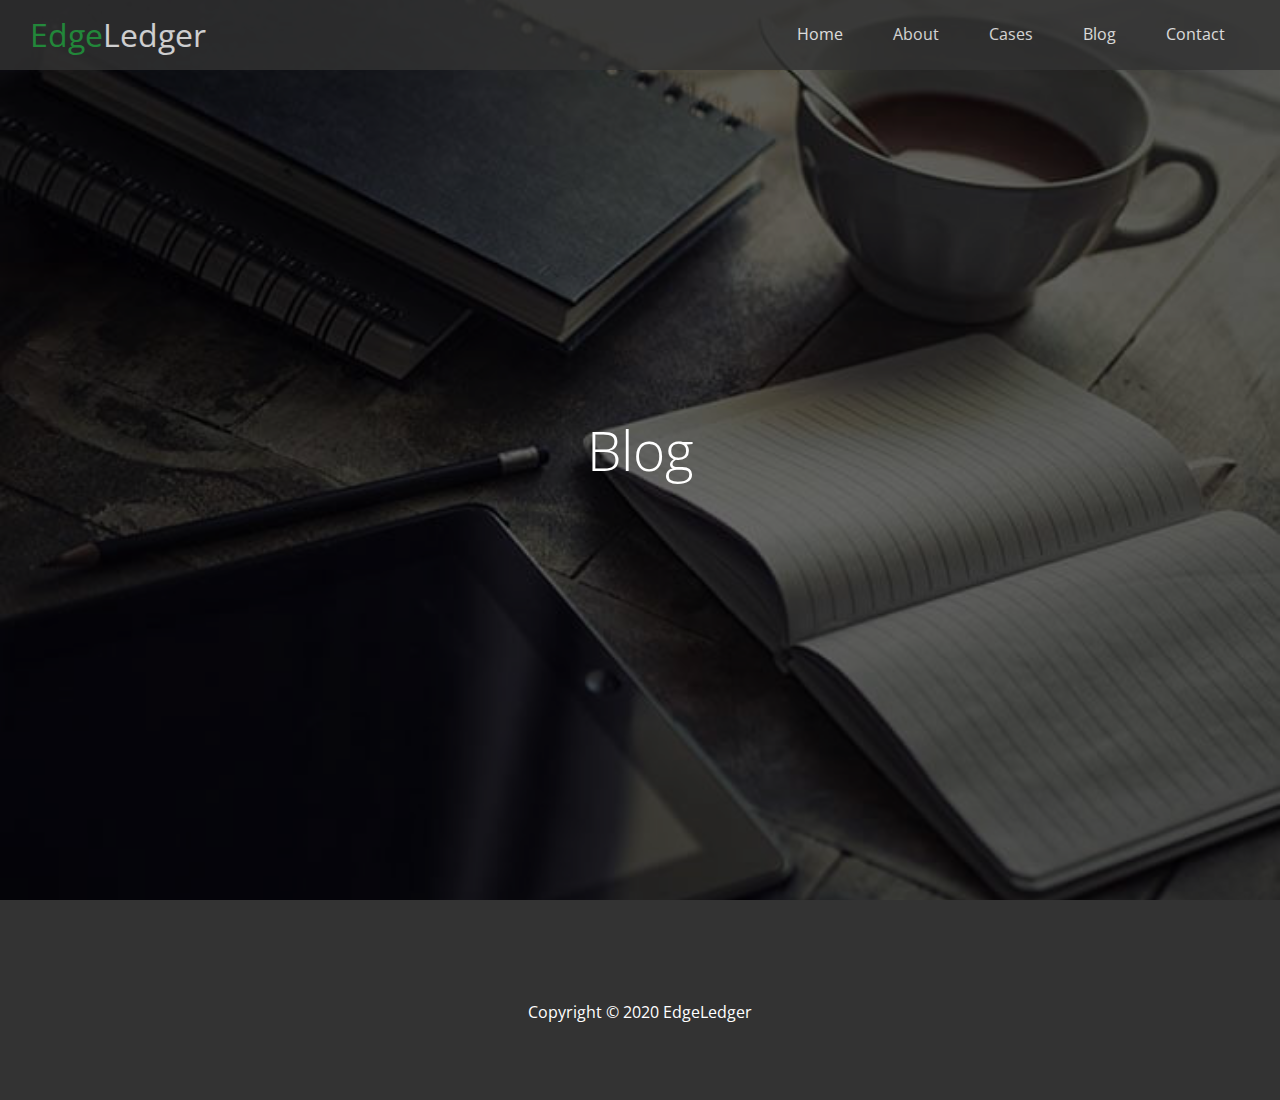
==== blog.html @ 95356c75 "add a blog page." ====
<!DOCTYPE html>
<html lang="en">
<head>
  <meta charset="UTF-8">
  <meta name="viewport" content="width=device-width, initial-scale=1.0">
  <link rel="stylesheet" href="https://cdnjs.cloudflare.com/ajax/libs/font-awesome/5.13.1/css/all.min.css" integrity="sha256-2XFplPlrFClt0bIdPgpz8H7ojnk10H69xRqd9+uTShA=" crossorigin="anonymous" />
  <link rel="stylesheet" href="css/utilities.css">
  <link rel="stylesheet" href="css/style.css">
  <title>Read Out Blog</title>
</head>
<body id="home">
  <header class="hero blog">
    <div id="navbar" class="navbar">
      <h1 class="logo">
       <span class="text-primary"> <i class="fas fa-book-open"></i>Edge</span>Ledger
      </h1>
      <nav>
        <ul>
          <li><a href="index.html">Home</a></li>
          <li><a href="index.html#about">About</a></li>
          <li><a href="index.html#cases">Cases</a></li>
          <li><a href="index.html#blog">Blog</a></li>
          <li><a href="index.html#contact">Contact</a></li>
        </ul>
      </nav>
    </div>

    <div class="content">
      <h1>Blog</h1>
    </div>
  </header>

  <main>

  </main>

  <footer class="footer bg-dark">
    <div class="social">
      <a href="#"><i class="fab fa-facebook fa-2x"></i></a>
      <a href="#"><i class="fab fa-twitter fa-2x"></i></a>
      <a href="#"><i class="fab fa-youtube fa-2x"></i></a>
      <a href="#"><i class="fab fa-linkedin fa-2x"></i></a>
      <a href="#"><i class="fab fa-instagram fa-2x"></i></a>
    </div>
    <p>Copyright &copy; 2020 EdgeLedger</p>
  </footer>
</body>
</html>
---- css/utilities.css ----
/* Text colors */
.text-primary {
  color: #28a745;
}

.text-secondary {
  color: #0284d0;
}

.btn {
  cursor: pointer;
  display: inline-block;
  padding: 10px 30px;
  color: #fff;
  background-color: #28a745;
  border: none;
  border-radius: 5px;
}

.btn:hover {
  opacity: .9;
}

.btn-primary, .bg-primary {
  background: #28a745;
  color: #fff;
}
.btn-secondary, .bg-secondary {
  background: #0284d0;
  color: #fff;
}

.btn-dark, .bg-dark {
  background: #333;
  color: #fff;
}

.btn-light, .bg-light {
  background: #f4f4f4;
  color: #333;
}

.btn-outline {
  background: transparent;
  border: 1px solid white;
}

/* Flex Items */
.flex-items {
  display: flex;
  text-align: center;
  justify-content: center;
  height: 100%;
}

.flex-items > div {
  padding: 20px;
}

/* Flex-columns */
.flex-columns.flex-reverse .row {
  flex-direction: row-reverse;
}
.flex-columns .row {
  display: flex;
  flex-direction: flex;
  flex-wrap: wrap;
  width: 100%;
}

.flex-columns .column {
  display: flex;
  flex-direction: column;
  flex-basis: 100%;
  flex: 1;
}

.flex-columns .column .column-1,
.flex-columns .column .column-2 {
  height: 100%;
}

.flex-columns img {
  width: 100%;
  height: 100%;
  object-fit: cover;
}

.flex-columns .column-2 {
  display: flex;
  flex-direction: column;
  align-items: flex-start;
  justify-content: center;
  padding: 30px;
}

.flex-columns h2 {
  font-size: 40px;
  font-weight: 100;
}

.flex-columns h4 {
  margin-bottom: 10px;
}

.flex-columns p {
  margin: 20px 0;
}

/* Cases header */
.section-header {
  padding: 30px;
  display: flex;
  flex-direction: column;
  align-items: center;
  justify-content: center;
  text-align: center;
}

.section-header h2 {
  font-size: 40px;
  margin: 20px 0;
}

.section-padding {
  padding: 20px 20px 40px;
}

/* Flex Grid */
.flex-grid .row {
  display: flex;
  flex-wrap: wrap;
  padding: 0 4px;
}

.flex-grid .column {
  flex: 25%;
  max-width: 25%;
  padding: 0 4px;
}
---- css/style.css ----
@import url('https://fonts.googleapis.com/css2?family=Open+Sans:wght@300;400&display=swap');

* {
  box-sizing: border-box;
  padding: o;
  margin: 0em;
}

body {
  font-family: 'Open Sans', sans-serif;
  background: #fff;
  color: #333;
  line-height: 1.6;
}

ul {
  list-style: none;
}

a {
  color: #333;
  text-decoration: none;
}

h1, h2 {
  font-weight: 300;
  line-height: 1.2;
}

p {
  margin: 10px 0;
}

img {
  width: 100%;
}

/* Navbar */
#navbar {
  display: flex;
  align-items: center;
  justify-content: space-between;
  background-color: #333;
  color: #fff;
  opacity: .8;
  width: 100%;
  height: 70px;
  position: fixed;
  top: 0px;
  padding: 0 30px;
}

.navbar a {
  color: #fff;
  padding: 10px 20px;
  margin: 0 5px;
}

.navbar a:hover {
  border-bottom: #28a745 2px solid;
}

.navbar ul {
  display: flex;
}

.navbar .logo {
  font-weight: 400;
}

/* Header */
.hero {
  background: url('../img/home/showcase.jpg') no-repeat  center center/cover;
  height: 100vh;
  position: relative;
  color: #fff;
}

.content {
  display: flex;
  flex-direction: column;
  align-items: center;
  justify-content: center;
  text-align: center;
  height: 100%;
  padding: 0 20px;
}

.hero .content h1 {
  font-size: 55px;
}

.hero .content p {
  font-size: 23px;
  max-width: 600px;
  margin: 20px 0 30px;
}

.hero::before {
  content: '';
  position: absolute;
  top: 0; 
  left: 0; 
  width: 100%; 
  height: 100%;
  background: rgba(0, 0, 0, 0.6);
}

.hero * {
  z-index: 10;
}

.hero.blog {
  background: url('../img/home/blog.jpg') no-repeat center center/cover;
}

/* Icons */
.icons {
  padding: 30px;
}

.icons h3 {
  font-weight: bold;
  margin-bottom: 15px;
}

.icons i {
  background-color: #28a745;
  color: #fff;
  padding: 1rem;
  border-radius: 50%;
  margin-bottom: 15px;
}

/* Cases */
.cases img:hover {
  opacity: .7;
}

.team img {
  border-radius: 50%;
}

/* Callback form */
.callback-form {
  width: 100%;
  padding: 20px 0;
}

.callback-form label {
  display: block;
  margin-bottom: 5px;
}

.callback-form .form-control {
  margin-bottom: 15px;
}

.callback-form input {
  width: 100%;
  padding: 4px;
  height: 40px;
  border: #f5f5f5 1px solid;
}

.callback-form input:focus {
  outline-color: #28a745;
}

.callback-form .btn {
  padding: 12px 0;
  margin-top: 20px;
}

/* Footer */
.footer {
  display: flex;
  flex-direction: column;
  align-items: center;
  justify-content: center;
  text-align: center;
  height: 200px;
}

.footer a {
  color: #fff;
}

.footer a:hover {
  color: #28a745;
}


.footer .social > *{
  margin-right: 30px;
}


/* Mobil */
@media(max-width: 768px) {
  .navbar {
    flex-direction: column;
    height: 120px;
    padding: 20px;
  }

  .navbar a {
    padding: 10px 10px;
    margin: 0 3px;
  }

  .flex-items {
    flex-direction: column;
  }

  .flex-columns .column,
  .flex-grid .column {
    flex: 100%;
    max-width: 100%;
  }

  .team img {
    width: 70%;
  }
}
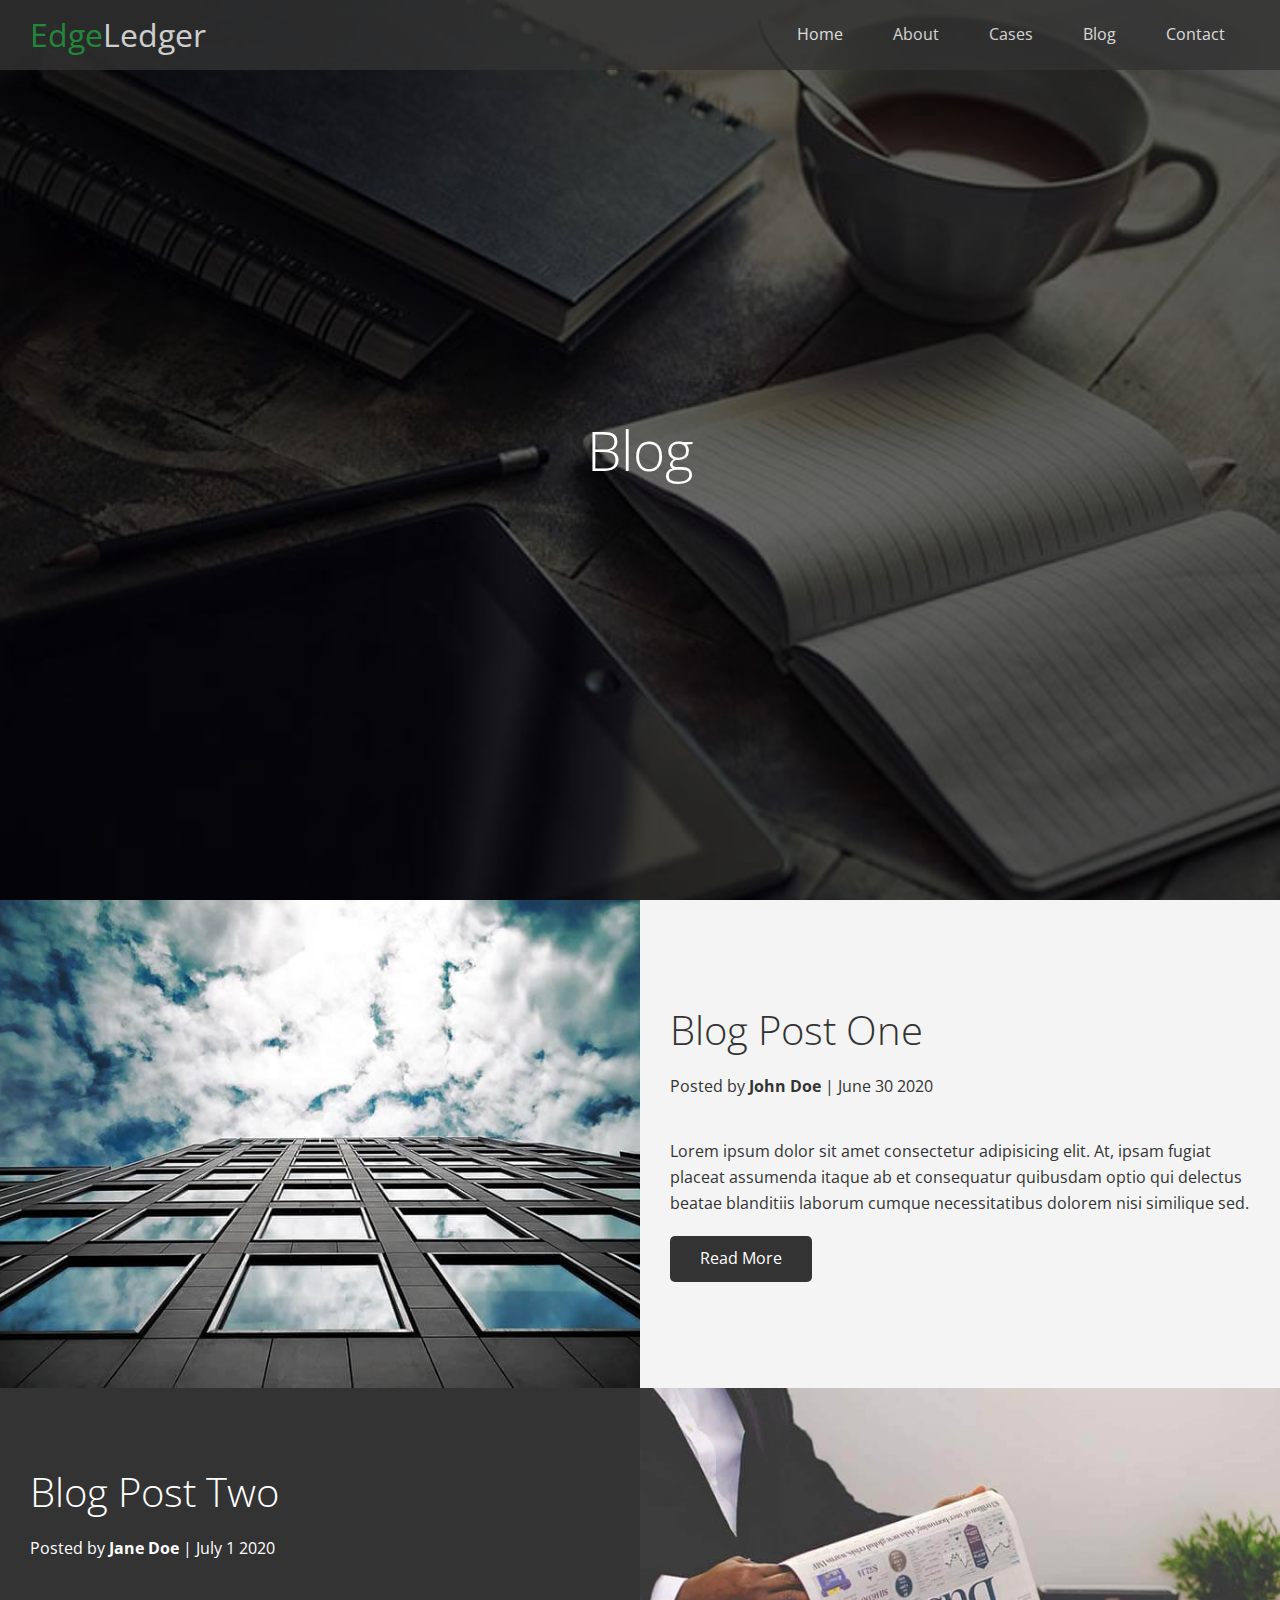
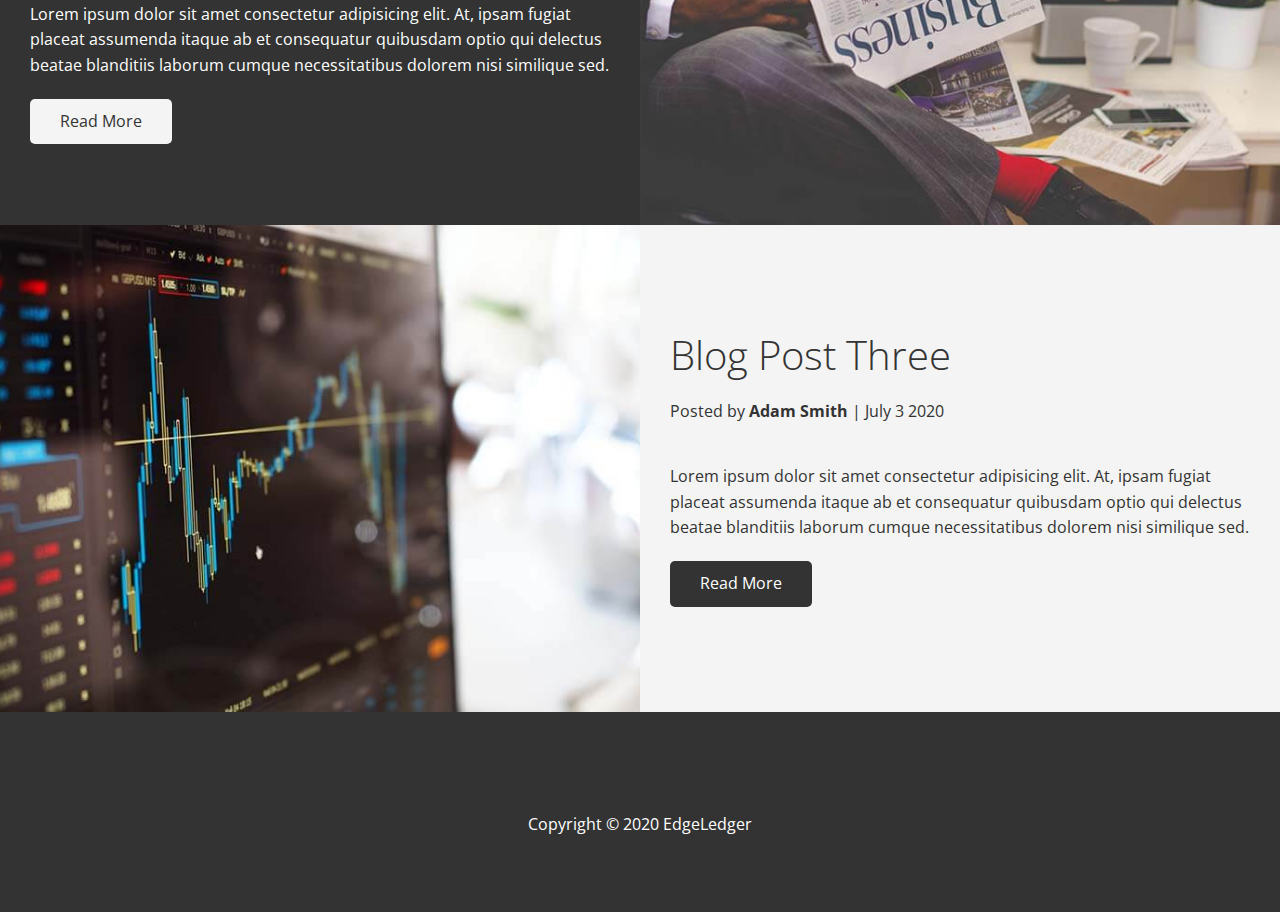
==== commit 87a47317: "add post page." ====
--- a/blog.html
+++ b/blog.html
@@ -31,7 +31,74 @@
   </header>
 
   <main>
+    <article class="flex-columns">
+      <div class="row">
+        <div class="column">
+          <div class="column-1">
+            <img src="img/blog/blog1.jpg" alt="">
+          </div>
+        </div>
+        <div class="column">
+          <div class="column-2 bg-light" >
+            <h2>Blog Post One</h2>
+            <p class="meta">
+              <i class="fas fa-user"></i> Posted by <strong>John Doe</strong> | June 30 2020
+            </p>
+            <p>Lorem ipsum dolor sit amet consectetur adipisicing elit. At, ipsam fugiat placeat assumenda itaque ab et consequatur quibusdam optio qui delectus beatae blanditiis laborum cumque necessitatibus dolorem nisi similique sed.</p>
+            <a href="post.html" class="btn btn-dark">
+              <i class="fas fa-chevron"></i>
+              Read More
+            </a>
+          </div>
+        </div>
+      </div>
+    </article>
 
+    <article class="flex-columns flex-reverse">
+      <div class="row">
+        <div class="column">
+          <div class="column-1">
+            <img src="img/blog/blog2.jpg" alt="">
+          </div>
+        </div>
+        <div class="column">
+          <div class="column-2 bg-dark" >
+            <h2>Blog Post Two</h2>
+            <p class="meta">
+              <i class="fas fa-user"></i> Posted by <strong>Jane Doe</strong> | July 1 2020
+            </p>
+            <p>Lorem ipsum dolor sit amet consectetur adipisicing elit. At, ipsam fugiat placeat assumenda itaque ab et consequatur quibusdam optio qui delectus beatae blanditiis laborum cumque necessitatibus dolorem nisi similique sed.</p>
+            <a href="post.html" class="btn btn-light">
+              <i class="fas fa-chevron"></i>
+              Read More
+            </a>
+          </div>
+        </div>
+      </div>
+    </article>
+
+    <article class="flex-columns">
+      <div class="row">
+        <div class="column">
+          <div class="column-1">
+            <img src="img/blog/blog3.jpg" alt="">
+          </div>
+        </div>
+        <div class="column">
+          <div class="column-2 bg-light" >
+            <h2>Blog Post Three</h2>
+            <p class="meta">
+              <i class="fas fa-user"></i> Posted by <strong>Adam Smith</strong> | July 3 2020
+            </p>
+            <p>Lorem ipsum dolor sit amet consectetur adipisicing elit. At, ipsam fugiat placeat assumenda itaque ab et consequatur quibusdam optio qui delectus beatae blanditiis laborum cumque necessitatibus dolorem nisi similique sed.</p>
+            <a href="post.html" class="btn btn-dark">
+              <i class="fas fa-chevron"></i>
+              Read More
+            </a>
+          </div>
+        </div>
+      </div>
+    </article>
   </main>
 
   <footer class="footer bg-dark">
--- a/css/style.css
+++ b/css/style.css
@@ -172,6 +172,29 @@
   margin-top: 20px;
 }
 
+/* Post */
+.post {
+  padding: 50px 30px;
+}
+
+.post h2 {
+  font-size: 40px;
+  margin-bottom: 20px;
+  padding-bottom: 10px;
+  border-bottom: #ccc solid 1px;
+}
+
+.post .meta {
+  margin-bottom: 30px;
+}
+
+.post img {
+  width: 300px;
+  border-radius: 50%;
+  display: block;
+  margin: 0 auto 30px;
+}
+
 /* Footer */
 .footer {
   display: flex;
